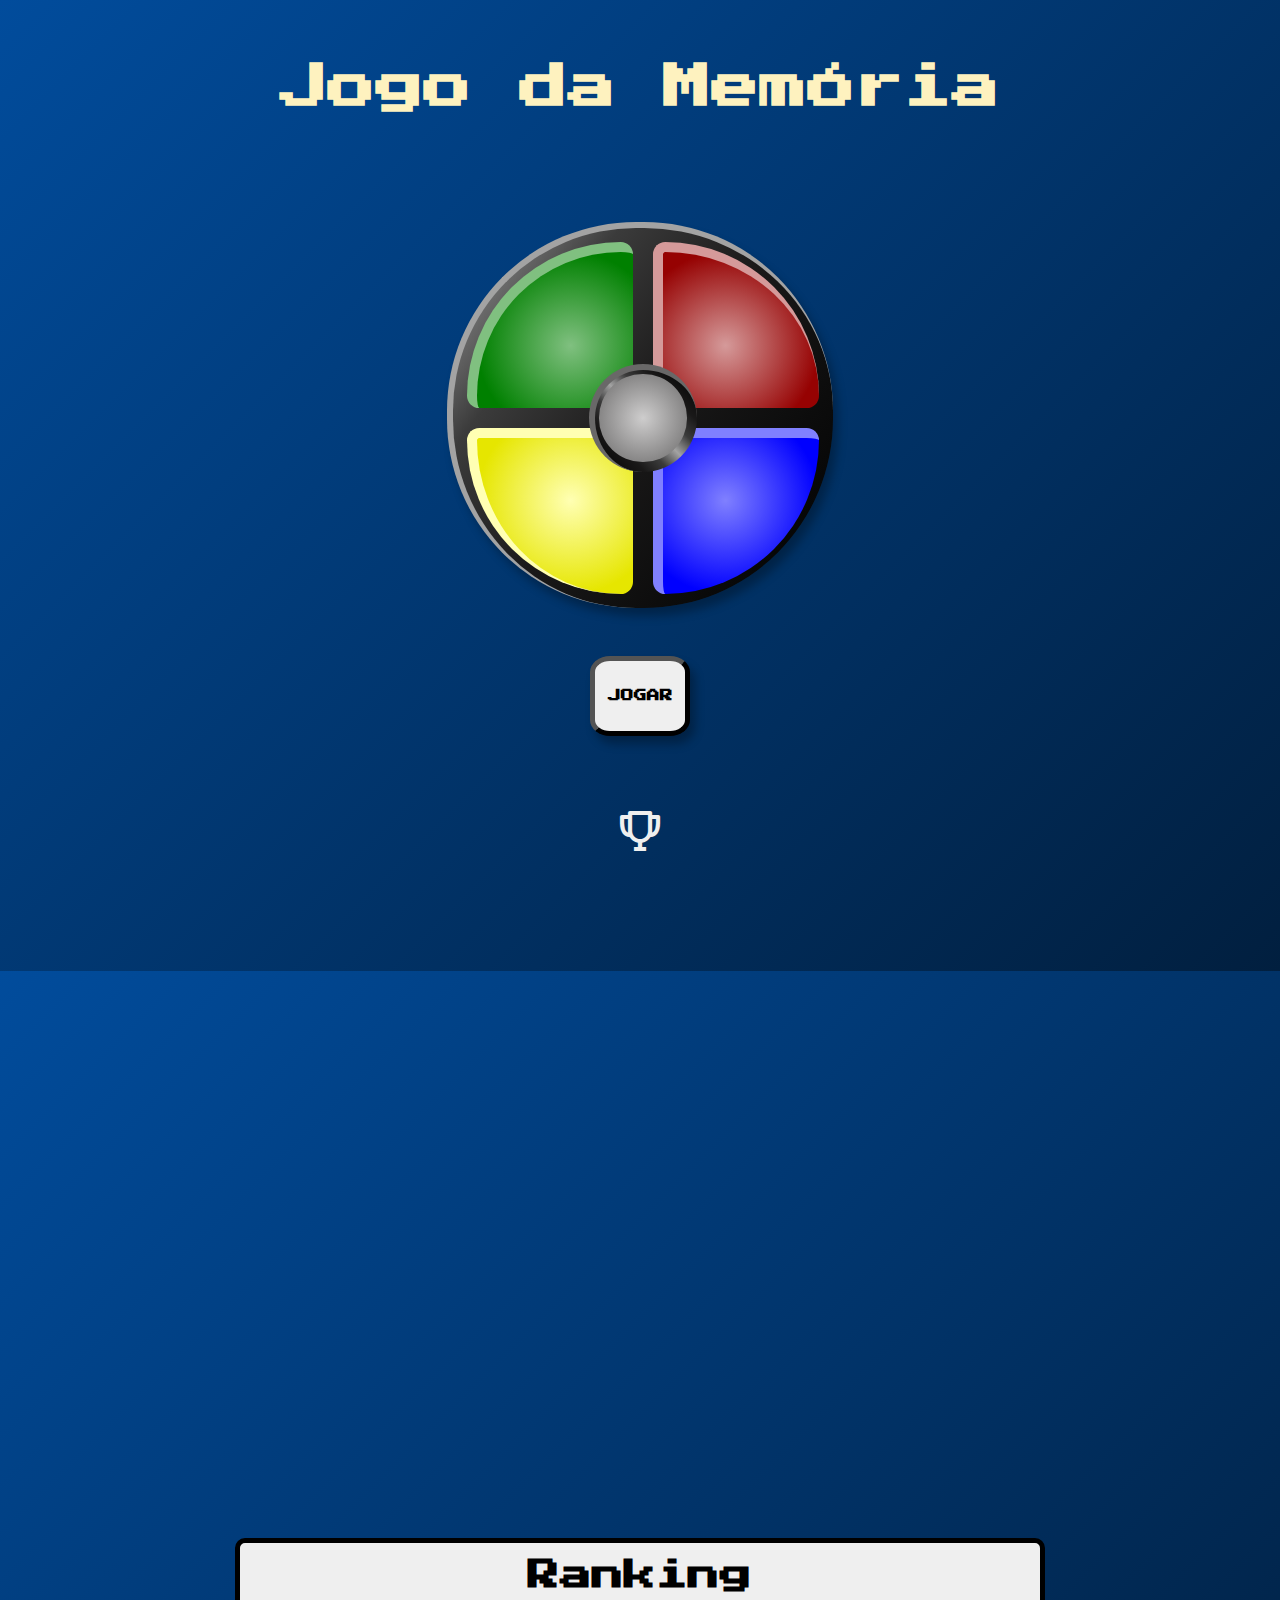
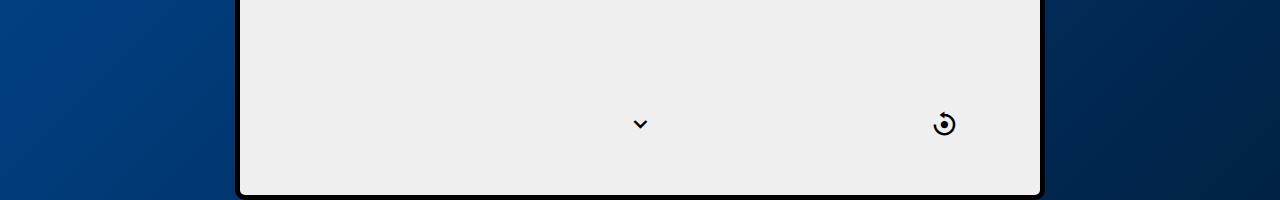
==== indexPT.html @ cc6183da "Add portuguese files" ====
<!DOCTYPE html>
<html lang="pt-br" dir="ltr">
  <head>
    <meta charset="utf-8" />
    <meta name="viewport" content="width=device-width, initial-scale=1.0" />
    <title>Jogo da Memória</title>
    <link rel="stylesheet" href="styles.css" />
    <link
      href="https://fonts.googleapis.com/css?family=Press+Start+2P"
      rel="stylesheet"
    />
    <link
      href="https://unpkg.com/boxicons@2.1.4/css/boxicons.min.css"
      rel="stylesheet"
    />
  </head>

  <body>
    <h1 id="level-title">Jogo da Memória</h1>
    <section>
      <div class="container">
        <div type="button" id="green" class="btn green"></div>
        <div type="button" id="red" class="btn red"></div>
        <div type="button" id="yellow" class="btn yellow"></div>
        <div type="button" id="blue" class="btn blue"></div>
      </div>
      <div class="start-container">
        <button class="start-btn">Jogar</button>
      </div>
    </section>

    <!-- Scoreboard / Leaderboard -->
    <div class="score-board"></div>
    <div class="leader-icon-container">
      <i id="trophy-btn" class="bx bx-trophy"></i>
    </div>
    <div class="leader-board">
      <h5>Ranking</h5>
      <i id="close-btn" class="bx bx-chevron-down"></i>
      <i id="reset-btn" class="bx bx-reset"></i>
    </div>

    <!-- Overlay / Modals -->
    <div class="overlay hidden">
      <div class="modal players-num hidden">
        <label for="p-num"
          >Quantos acham que podem me vencer? <br />
          (Jogadores)</label
        >
        <input type="number" id="p-num" maxlength="2" autocomplete="off" />
        <button class="p-num-ok-btn">Ok</button>
      </div>
      <div class="modal players-name hidden">
        <label for="p-name">Insira nome(s)</label>
        <!-- <input type="text" id="p-name" maxlength="20" autocomplete="off" /> -->
        <button class="p-name-ok-btn">Ok</button>
      </div>
      <div class="modal confirm-reset hidden">
        <p>Você quer mesmo apagar o ranking?</p>
        <div class="y-n-btn-container">
          <button class="y-btn">Sim</button>
          <button class="n-btn">Não</button>
        </div>
      </div>
    </div>

    <script src="https://ajax.googleapis.com/ajax/libs/jquery/3.7.1/jquery.min.js"></script>
    <script src="gamePT.js"></script>
  </body>
</html>
---- styles.css ----
@charset "UTF-8";

/* * {
  margin: 0;
  padding: 0;
  box-sizing: border-box;
} */

body {
  height: 100vh;
  height: 100svh;
  text-align: center;
  font-family: 'Press Start 2P', cursive;
  background-image: linear-gradient(-45deg, #011f3f, #014c9c);
  overflow: clip;
}

#level-title {
  font-size: clamp(1rem, 4vw, 3rem);
  margin: 5%;
  color: #fef2bf;
}

section {
  height: 100vh;
  height: 100svh;
  display: flex;
  align-items: center;
  flex-direction: column;
}

.container {
  position: relative;
  --background-simon: linear-gradient(
    45deg,
    #000,
    #0c0c0c,
    #1a1919,
    #3b3b3b,
    #a3a3a3,
    #3b3b3b,
    #1a1919,
    #0c0c0c,
    #000
  );
  /* background-image: var(--background-simon); */
  background-image: linear-gradient(
    127deg,
    #a3a3a3,
    #3b3b3b,
    #1a1919,
    #0c0c0c,
    #000
  );
  width: 30%;
  aspect-ratio: 1/1;
  display: grid;
  grid-template-columns: 1fr 1fr;
  grid-template-rows: 1fr 1fr;
  place-items: center;
  gap: 1.5cqw;
  margin: 3rem auto;
  border-inline-start: 0.5cqw solid #a3a3a3;
  border-block-start: 0.5cqw solid #a3a3a3;
  border-radius: 49%;
  box-shadow: 5px 8px 10px #0000004b;
}

.container::before {
  content: '';
  position: absolute;
  width: 23%;
  aspect-ratio: 1/1;
  background-image: radial-gradient(#cecdcd, #696868);
  border-radius: 50%;
  z-index: 1;
}

.container::after {
  content: '';
  position: absolute;
  width: 27%;
  aspect-ratio: 1/1;
  background-image: var(--background-simon);
  /* border: 0.7cqw outset #1a1919; */
  border-inline-start: 0.5cqw solid #696868;
  border-block-start: 0.5cqw solid #696868;
  border-radius: 50%;
}

.btn {
  position: relative;
  width: 87%;
  aspect-ratio: 1/1;
  /* border: 1cqw solid #1a1919; */
}

.start-btn {
  width: 100px;
  height: 80px;
  font-family: inherit;
  font-size: clamp(0.5rem, 1vw, 1rem);
  text-transform: uppercase;
  font-weight: bold;
  display: inline-block;
  border: 5px outset black;
  border-radius: 20%;
  box-shadow: 5px 8px 10px #0000004b;
  cursor: pointer;
  transition: color 200ms ease-in-out, scale 200ms ease-in-out;
}

.start-btn:hover {
  background-color: aqua;
  box-shadow: 0 0 5px aqua;
  scale: 1.1;
  font-weight: normal;
}

.game-over {
  background-image: linear-gradient(to bottom, red, #960202);
  opacity: 0.8;
}

.green {
  background-image: radial-gradient(farthest-side at 60% 60%, #80c080, #008000);
  align-self: flex-end;
  justify-self: end;
  border-inline-start: 0.8cqw solid #80c080;
  border-block-start: 0.8cqw solid #80c080;
  border-radius: 100% 8% 0 8%;
}

.red {
  background-image: radial-gradient(farthest-side at 40% 60%, #d59a9a, #960202);
  align-self: flex-end;
  justify-self: start;
  border-inline-start: 0.8cqw solid #d59a9a;
  border-block-start: 0.8cqw solid #d59a9a;
  border-radius: 8% 100% 8% 0;
}

.yellow {
  background-image: radial-gradient(farthest-side at 60% 40%, #ffffb3, #e6e600);
  align-self: flex-start;
  justify-self: end;
  border-inline-start: 0.8cqw solid #ffffb3;
  border-block-start: 0.8cqw solid #ffffb3;
  border-radius: 8% 0 8% 100%;
}

.blue {
  background-image: radial-gradient(farthest-side at 40% 40%, #8080ff, #0000ff);
  align-self: flex-start;
  justify-self: start;
  border-inline-start: 0.8cqw solid #8080ff;
  border-block-start: 0.8cqw solid #8080ff;
  border-radius: 0 8% 100% 8%;
}

.pressed-green {
  box-shadow: 0 0 20px rgb(4, 253, 4);
  border: 0.8cqw solid green;
  opacity: 0.5;
}

.pressed-red {
  box-shadow: 0 0 20px red;
  border: 0.8cqw solid red;
  opacity: 0.5;
}

.pressed-yellow {
  box-shadow: 0 0 20px yellow;
  border: 0.8cqw solid yellow;
  opacity: 0.5;
}

.pressed-blue {
  box-shadow: 0 0 20px blue;
  border: 0.8cqw solid blue;
  opacity: 0.5;
}

/* Scoreboard */
.score-board {
  display: flex;
  flex-direction: column;
  justify-content: center;
  align-items: center;
  width: 50%;
  height: 50%;
  padding: 2rem 0 2rem 8%;
  background-color: rgb(239, 239, 239);
  border: 5px solid black;
  border-radius: 10px;
  position: absolute;
  top: 50%;
  left: -100%;
  transform: translateY(-50%);
  animation: all 200ms ease-in-out;
  z-index: 2;
}

.score-board > * {
  width: 90%;
  font-size: clamp(1rem, 3vw, 2rem);
}

.retry-btn {
  all: unset;
  padding-block: 5cqi;
  font-family: inherit;
  cursor: pointer;
}

/* Leaderboard */
.leader-board {
  position: relative;
  display: flex;
  flex-direction: column;
  justify-content: space-between;
  align-items: center;
  width: 60%;
  min-height: 20%;
  padding: 1rem 1rem 3.5rem 1rem;
  background-color: rgb(239, 239, 239);
  border: 5px solid black;
  border-radius: 10px;
  position: absolute;
  left: 50%;
  bottom: -100%;
  transform: translateX(-50%);
  transition: all 300ms ease-in-out;
  & h5 {
    margin: 0 auto 1rem;
  }
  & i {
    font-size: 1.8rem;
    width: 20%;
  }
}

.leader-board > * {
  width: 90%;
  font-size: clamp(1rem, 3vw, 2rem);
  font-family: 'Press Start 2P', cursive;
}

#reset-btn {
  position: absolute;
  bottom: 3.5rem;
  right: 1rem;
}

/*  Overlay - Modals */
.overlay {
  position: absolute;
  display: flex;
  justify-content: center;
  align-items: center;
  inset: 0;
  backdrop-filter: blur(10px);
  z-index: 2;
}

.modal {
  display: flex;
  flex-direction: column;
  justify-content: center;
  align-items: center;
  font-family: 'Press Start 2P', cursive;
  font-size: clamp(1rem, 2vw, 3rem);
  padding: 5%;
  background-color: rgb(239, 239, 239);
  border: 5px solid black;
  border-radius: 10px;
  opacity: 0;
  transform: translateY(-20%);
  animation: slide 500ms ease-in-out forwards;
  z-index: 2;
}

.players-num {
  width: 50%;
  height: 30%;
  gap: 10%;
  & label {
    min-width: 100%;
    line-height: 1.5;
  }
  #p-num {
    max-width: 3rem;
    min-height: 2rem;
    font-family: 'Press Start 2P', cursive;
    text-align: center;
  }
  .p-num-ok-btn {
    font-family: 'Press Start 2P', cursive;
    text-transform: uppercase;
    max-width: 3rem;
    min-height: 2rem;
  }
}

.players-name {
  max-width: 60%;
  /* height: 30%; */
  gap: 10%;
  & label {
    min-width: 100%;
    line-height: 1.5;
  }
  & div {
    max-width: 90%;
    display: flex;
    align-items: center;
    margin-block: 5%;
  }
  .p-name {
    max-width: 70%;
    min-height: 1.25rem;
    font-family: 'Press Start 2P', cursive;
    text-align: center;
  }
  .p-name-ok-btn {
    font-family: 'Press Start 2P', cursive;
    text-transform: uppercase;
    max-width: 3rem;
    min-height: 2rem;
  }
}

.leader-icon-container {
  position: absolute;
  bottom: 5%;
  left: 50%;
  transform: translate(-50%);
  text-align: center;
  font-size: clamp(1.5rem, 4vw, 3rem);
  color: rgb(239, 239, 239);
}

#trophy-btn {
  cursor: pointer;
}

#trophy-btn:hover {
  color: aqua;
  text-shadow: 0 0 5px aqua;
  scale: 1.1;
  font-weight: normal;
}

#close-btn {
  cursor: pointer;
}

.confirm-reset {
  justify-content: space-evenly;
  line-height: 1.5;
  width: 50%;
  height: 30%;
}

.y-n-btn-container button {
  font-family: 'Press Start 2P', cursive;
  text-transform: uppercase;
  min-height: 2rem;
}

/* Animation */
.glow-title {
  animation: glow 1380ms ease-in-out infinite;
}

.glow-btn {
  animation: glowBtn 1380ms ease-in-out infinite;
}

@keyframes glow {
  0%,
  100% {
    text-shadow: 0 0 0;
    scale: 1;
  }

  50% {
    text-shadow: 0 0 10px #fef2bf;
    scale: 1.05;
  }
}

@keyframes glowBtn {
  0%,
  100% {
    scale: 1;
  }

  50% {
    scale: 1.05;
    font-weight: bold;
    background-color: aqua;
    box-shadow: 0 0 5px aqua;
  }
}

@keyframes slide {
  from {
    opacity: 0;
    transform: translateY(-20%);
  }
  to {
    opacity: 1;
    transform: translateY(0%);
  }
}

/* Utility classes */
.hidden {
  display: none;
}

/* Medias */
@media screen and (width <= 400px) {
  .container {
    width: 90%;
    aspect-ratio: 1/1;
  }
}

@media screen and (width <= 550px) {
  #level-title {
    margin-block: 10%;
  }

  .container {
    width: 80%;
    aspect-ratio: 1/1;
  }

  .start-btn {
    width: 80px;
    height: 60px;
  }

  #p-name {
    width: 60%;
    font-family: 'Press Start 2P', cursive;
    text-align: center;
  }
}

@media screen and (width > 550px) and (width <= 750px) {
  .container {
    width: 60%;
    aspect-ratio: 1/1;
  }

  .start-btn {
    width: 80px;
    height: 60px;
  }
}

@media screen and (width > 750px) and (width < 1000px) {
  .start-btn {
    width: 80px;
    height: 60px;
  }
}
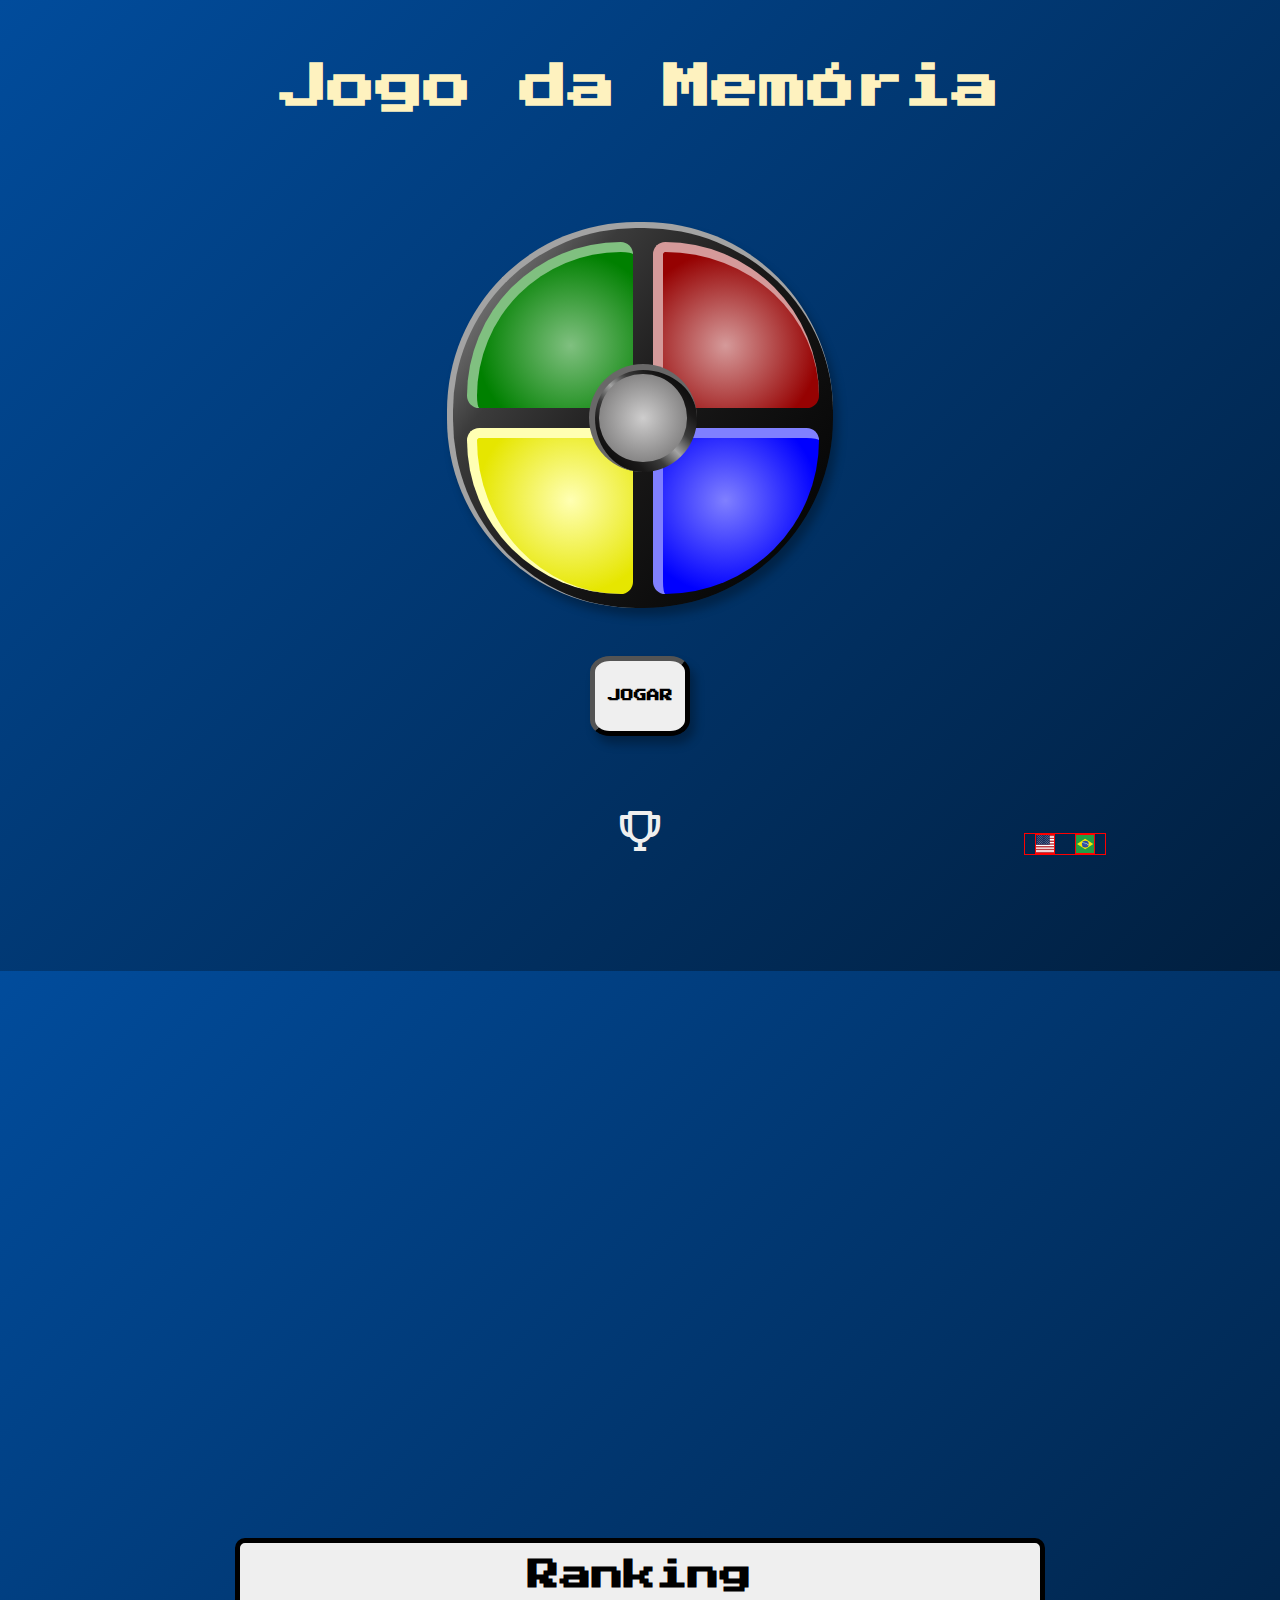
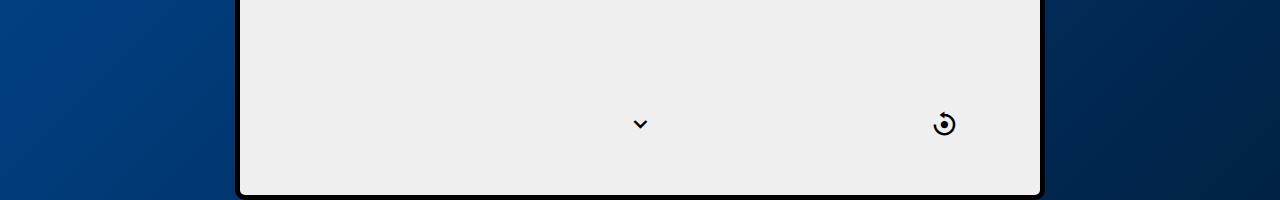
==== commit 090014ba: "Add flags" ====
--- a/indexPT.html
+++ b/indexPT.html
@@ -40,6 +40,12 @@
       <i id="reset-btn" class="bx bx-reset"></i>
     </div>
 
+    <!-- Languages -->
+    <div class="lang-container">
+      <a href="index.html"><img src="images/us.svg" alt="US flag" /></a>
+      <a href="indexPT.html"><img src="images/br.svg" alt="Brazil flag" /></a>
+    </div>
+
     <!-- Overlay / Modals -->
     <div class="overlay hidden">
       <div class="modal players-num hidden">
--- a/styles.css
+++ b/styles.css
@@ -215,6 +215,27 @@
 }
 
 /* Leaderboard */
+.leader-icon-container {
+  position: absolute;
+  bottom: 5%;
+  left: 50%;
+  transform: translate(-50%);
+  text-align: center;
+  font-size: clamp(1.5rem, 4vw, 3rem);
+  color: rgb(239, 239, 239);
+}
+
+#trophy-btn {
+  cursor: pointer;
+}
+
+#trophy-btn:hover {
+  color: aqua;
+  text-shadow: 0 0 5px aqua;
+  scale: 1.1;
+  font-weight: normal;
+}
+
 .leader-board {
   position: relative;
   display: flex;
@@ -251,6 +272,23 @@
   position: absolute;
   bottom: 3.5rem;
   right: 1rem;
+}
+
+/* Languages */
+.lang-container {
+  border: 1px solid red;
+  position: absolute;
+  bottom: 5%;
+  left: 80%;
+  display: grid;
+  grid-template-columns: 1fr 1fr;
+  place-items: center;
+  width: 80px;
+  a {
+    border: 1px solid red;
+    width: 45%;
+    cursor: pointer;
+  }
 }
 
 /*  Overlay - Modals */
@@ -331,27 +369,6 @@
   }
 }
 
-.leader-icon-container {
-  position: absolute;
-  bottom: 5%;
-  left: 50%;
-  transform: translate(-50%);
-  text-align: center;
-  font-size: clamp(1.5rem, 4vw, 3rem);
-  color: rgb(239, 239, 239);
-}
-
-#trophy-btn {
-  cursor: pointer;
-}
-
-#trophy-btn:hover {
-  color: aqua;
-  text-shadow: 0 0 5px aqua;
-  scale: 1.1;
-  font-weight: normal;
-}
-
 #close-btn {
   cursor: pointer;
 }
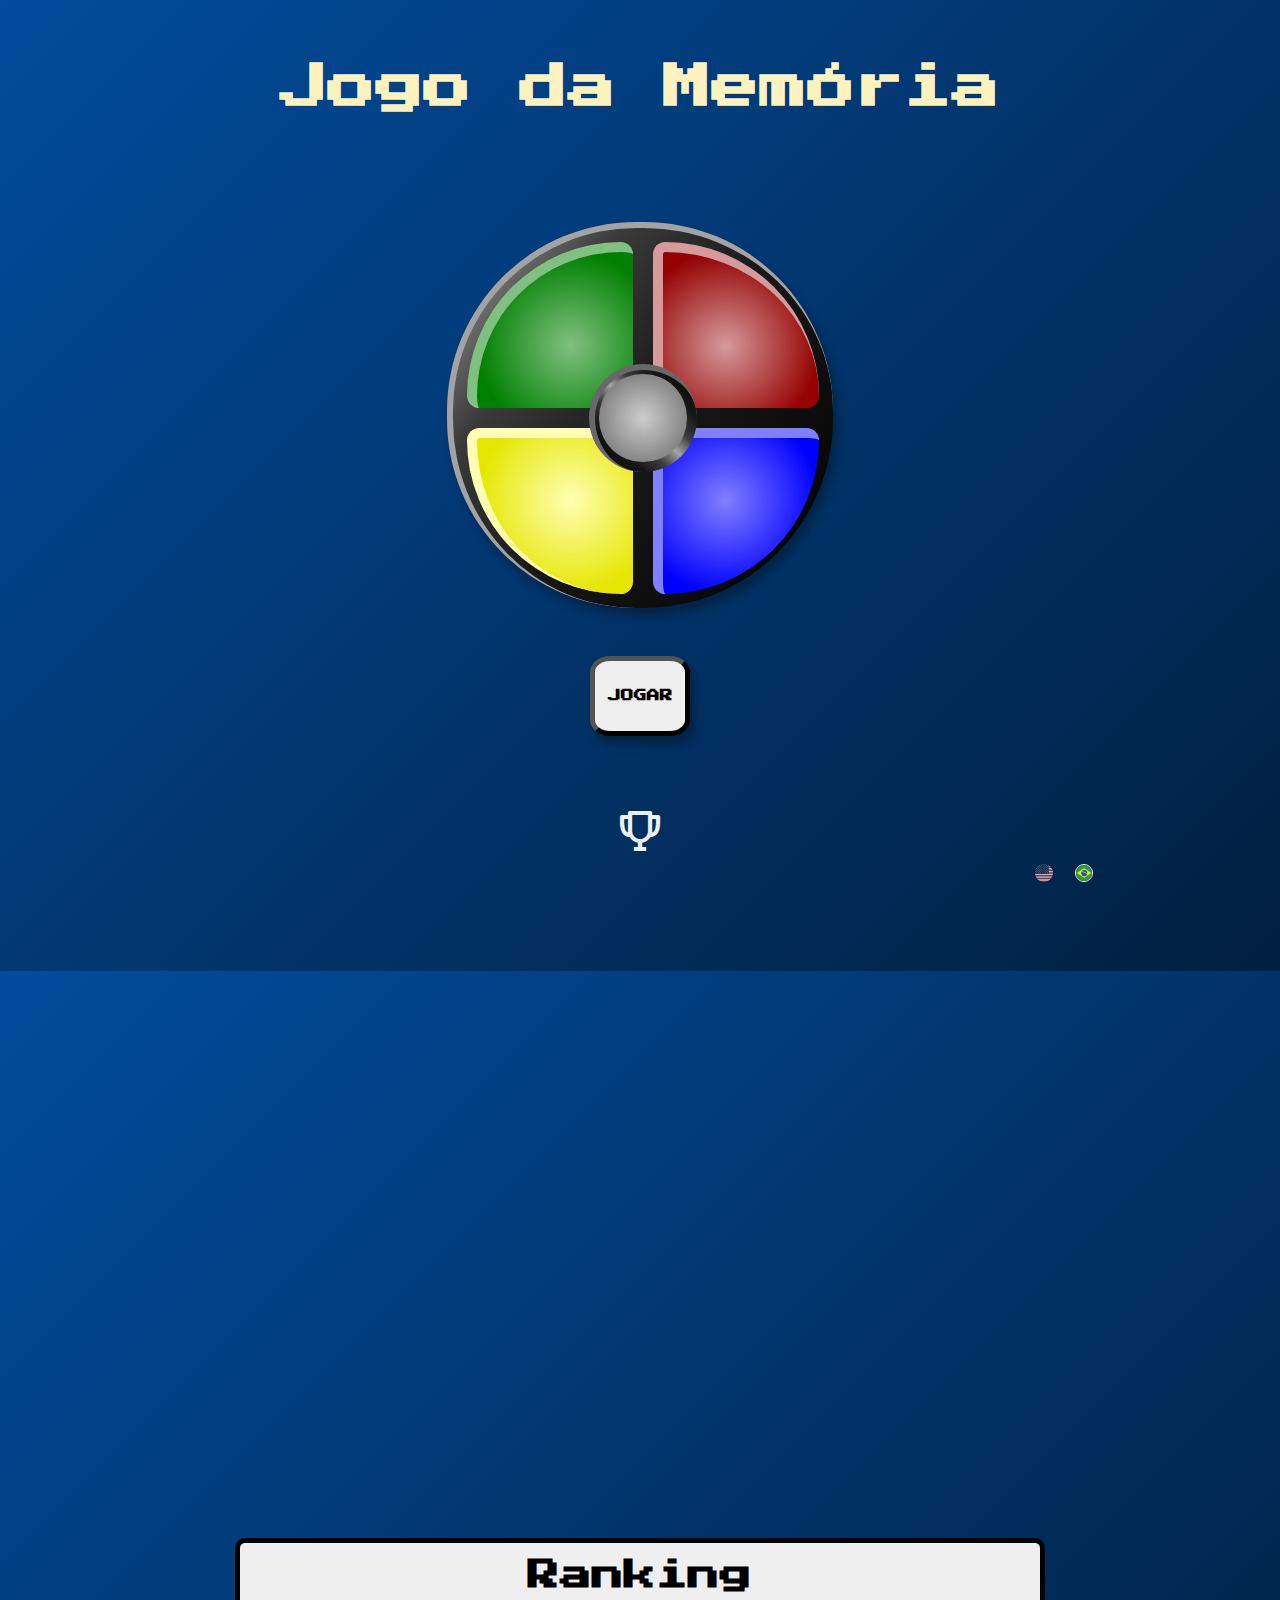
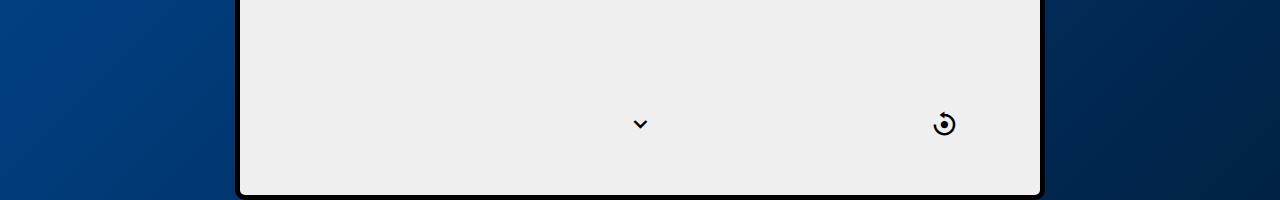
==== commit ddaa27fc: "Add hover lang-icons" ====
--- a/indexPT.html
+++ b/indexPT.html
@@ -43,7 +43,9 @@
     <!-- Languages -->
     <div class="lang-container">
       <a href="index.html"><img src="images/us.svg" alt="US flag" /></a>
-      <a href="indexPT.html"><img src="images/br.svg" alt="Brazil flag" /></a>
+      <a href="indexPT.html"
+        ><img class="active" src="images/br.svg" alt="Brazil flag"
+      /></a>
     </div>
 
     <!-- Overlay / Modals -->
--- a/styles.css
+++ b/styles.css
@@ -276,19 +276,33 @@
 
 /* Languages */
 .lang-container {
-  border: 1px solid red;
-  position: absolute;
-  bottom: 5%;
+  position: absolute;
+  bottom: 2%;
   left: 80%;
   display: grid;
   grid-template-columns: 1fr 1fr;
   place-items: center;
   width: 80px;
   a {
-    border: 1px solid red;
     width: 45%;
+    border-radius: 50%;
     cursor: pointer;
   }
+  img {
+    border-radius: 50%;
+    transition: all 200ms ease-in-out;
+  }
+  img:not(.active) {
+    opacity: 0.7;
+  }
+  img:not(.active):hover {
+    opacity: 1;
+    border: 1px solid #fff;
+  }
+}
+
+.active {
+  border: 1px solid #fff;
 }
 
 /*  Overlay - Modals */
